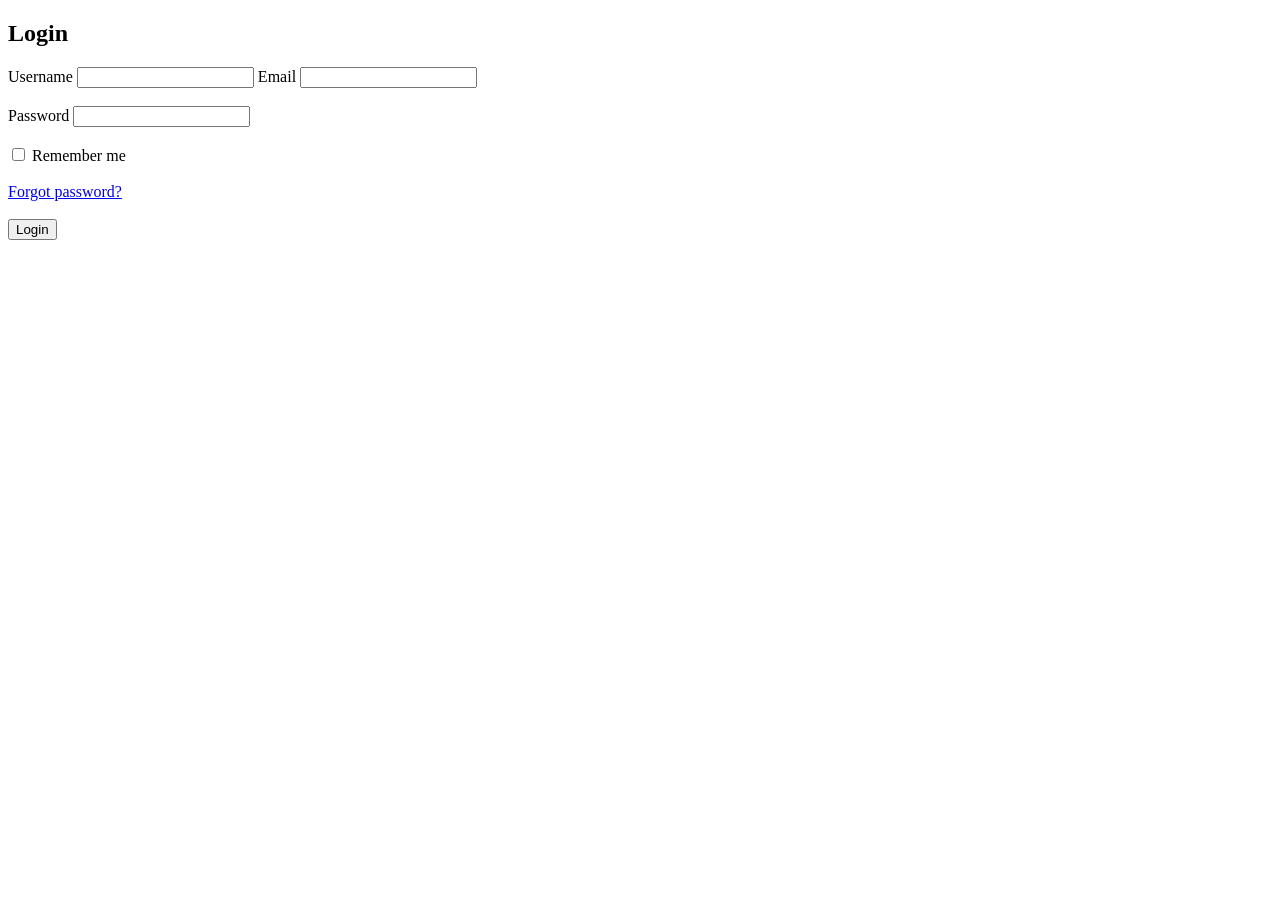
==== index.html @ b400f455 "Rename index1.html to index.html" ====
<!DOCTYPE html>
<html lang="en">
<head>
    <title>login form</title>
    <link rel="stylesheet" href="task1.css">

</head>
<body>
    <div class="login-box">
        <h2>Login</h2>

        <label>Username</label>
        <input type="text">

        <label>Email</label>
        <input type="email">

        <br><br>

        <label>Password</label>
        <input type="password">

        <br><br>

        <label class="remember">
            <input type="checkbox">
            Remember me
        </label>

        <br><br>

        <a href="#">Forgot password?</a>

        <br><br>

        <button>Login</button>

    </div>
</body>
</html>
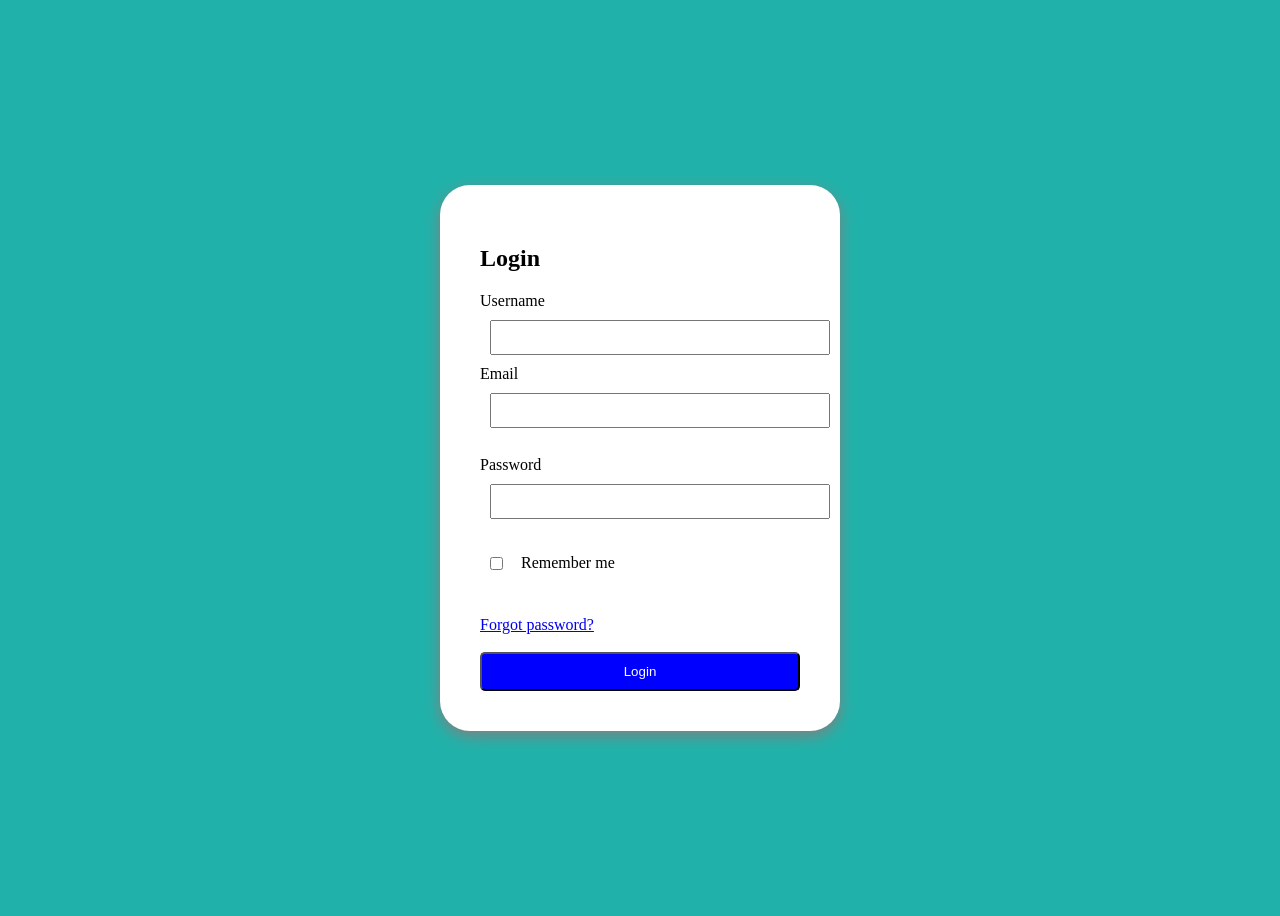
==== commit 9aab675f: "Update index.html" ====
--- a/index.html
+++ b/index.html
@@ -2,7 +2,7 @@
 <html lang="en">
 <head>
     <title>login form</title>
-    <link rel="stylesheet" href="task1.css">
+    <link rel="stylesheet" href="style.css">
 
 </head>
 <body>
--- a/style.css
+++ b/style.css
@@ -0,0 +1,46 @@
+body{
+    background-color: lightseagreen;
+    display: flex;
+    justify-content: center;
+    align-items: center;
+    height: 100vh;
+}
+    .login-box{
+        width: 320px;
+        background-color: white;
+        padding: 40px;
+        border-radius: 30px;
+        box-shadow:0 5px 15px gray;
+    }   
+
+    input{
+        width: 100%;
+        padding: 8px;
+        margin: 10px;
+    }
+
+    button{
+        width:100%;
+        padding: 10px;
+    }
+    
+    .remember{
+        display: flex;
+        align-items: center;
+        gap: 8px;
+    }
+    
+    .remember input{
+        width: auto;
+    }
+
+    button{
+        background-color: blue;
+        color: white;
+        border-radius: 5px;
+        cursor: pointer;
+    }
+
+
+
+
